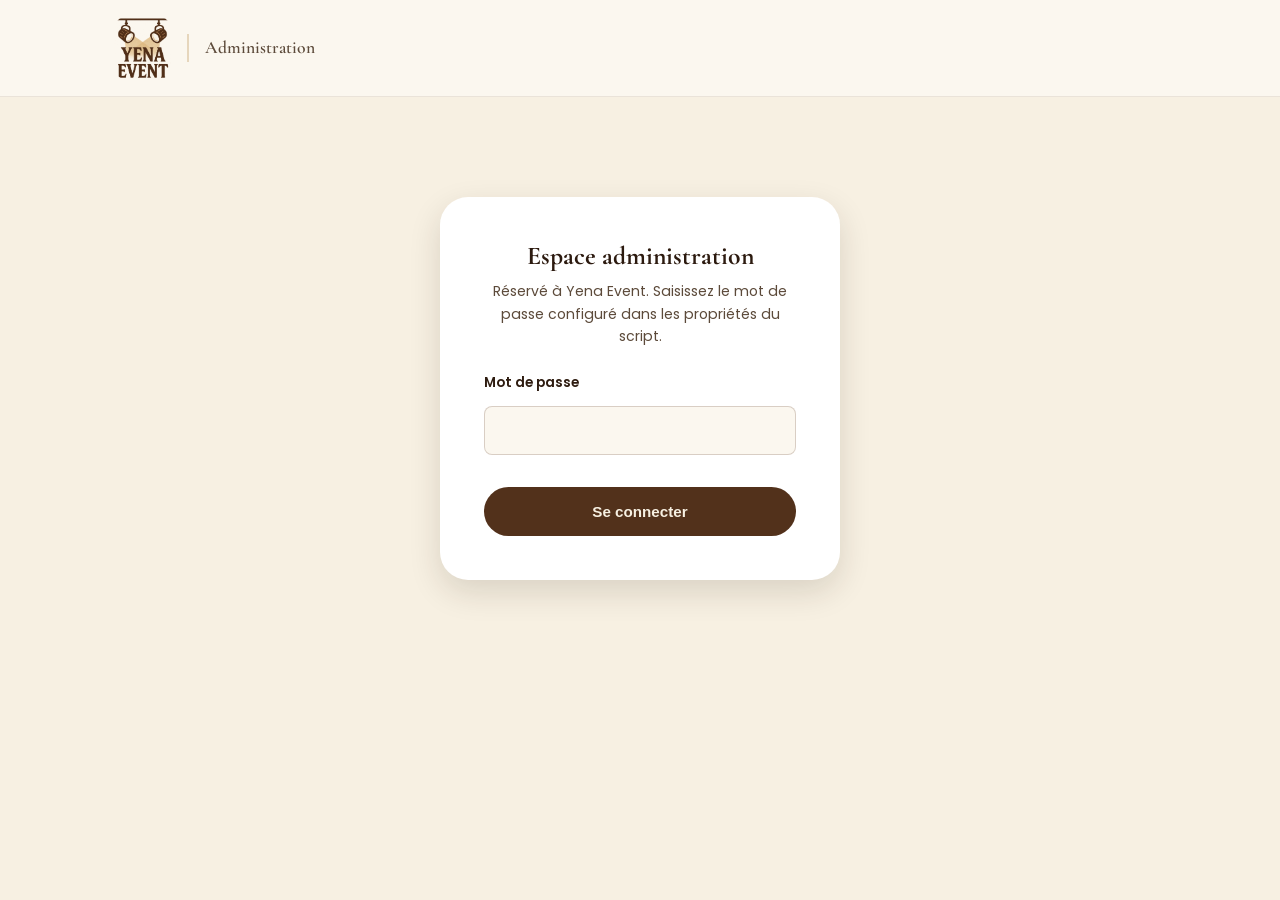
==== admin.html @ 5dafb5f0 "Ajoute suivi client, calendrier, enquête satisfaction, parrainage, fidélité et stats admin - Onglet " ====
<!DOCTYPE html>
<html lang="fr">
<head>
<meta charset="UTF-8">
<meta name="viewport" content="width=device-width, initial-scale=1.0">
<meta name="robots" content="noindex, nofollow">
<title>Administration — Yena Event</title>
<link href="https://fonts.googleapis.com/css2?family=Cormorant+Garamond:wght@500;600;700&family=Poppins:wght@300;400;500;600;700&display=swap" rel="stylesheet">
<link rel="stylesheet" href="css/style.css">
<link rel="stylesheet" href="css/admin.css">
<link rel="icon" type="image/png" href="assets/favicon.png">
</head>
<body class="admin-body">

<div id="toast" class="toast" role="status" aria-live="polite"></div>

<header class="admin-header">
  <div class="admin-header-inner">
    <a href="index.html" class="logo">
      <img src="assets/logo-block.png" alt="Yena Event" class="logo-block-img" width="357" height="400">
    </a>
    <span class="admin-title">Administration</span>
    <button type="button" class="btn btn-outline btn-sm" id="logoutBtn" hidden>Se déconnecter</button>
  </div>
</header>

<main class="admin-main">

  <!-- LOGIN -->
  <section id="loginView" class="admin-login">
    <form id="loginForm" class="admin-login-card">
      <h1>Espace administration</h1>
      <p class="admin-login-sub">Réservé à Yena Event. Saisissez le mot de passe configuré dans les propriétés du script.</p>
      <div class="field">
        <label for="adminKeyInput">Mot de passe</label>
        <input type="password" id="adminKeyInput" autocomplete="current-password" required>
      </div>
      <p class="field-error" id="loginError"></p>
      <button type="submit" class="btn btn-primary" id="loginBtn">Se connecter</button>
    </form>
  </section>

  <!-- DASHBOARD -->
  <section id="dashboardView" class="admin-dashboard" hidden>

    <div class="admin-stats">
      <div class="admin-stat-card">
        <span class="admin-stat-num" id="statBookings">0</span>
        <span class="admin-stat-label">réservations</span>
      </div>
      <div class="admin-stat-card">
        <span class="admin-stat-num" id="statPending">0</span>
        <span class="admin-stat-label">photos en attente</span>
      </div>
      <div class="admin-stat-card">
        <span class="admin-stat-num" id="statSubscribers">0</span>
        <span class="admin-stat-label">abonnés newsletter</span>
      </div>
      <div class="admin-stat-card">
        <span class="admin-stat-num" id="statThisMonth">0</span>
        <span class="admin-stat-label">demandes ce mois-ci</span>
      </div>
      <div class="admin-stat-card">
        <span class="admin-stat-num" id="statUpcoming">0</span>
        <span class="admin-stat-label">évènements confirmés à venir</span>
      </div>
      <div class="admin-stat-card">
        <span class="admin-stat-num" id="statDepositsCollected">0 €</span>
        <span class="admin-stat-label">acomptes encaissés</span>
      </div>
      <div class="admin-stat-card">
        <span class="admin-stat-num" id="statConversionRate">0%</span>
        <span class="admin-stat-label">conversion devis → payé</span>
      </div>
    </div>

    <nav class="admin-tab-bar" role="tablist" id="adminTabBar">
      <button type="button" class="admin-tab-btn active" data-admin-tab="reservations" role="tab" aria-selected="true">Réservations</button>
      <button type="button" class="admin-tab-btn" data-admin-tab="newsletter" role="tab" aria-selected="false">Newsletter</button>
      <button type="button" class="admin-tab-btn" data-admin-tab="galerie" role="tab" aria-selected="false">Galerie</button>
    </nav>

    <div class="admin-panel" id="adminPanel-reservations">
      <div class="admin-panel-head">
        <h2>Réservations</h2>
        <div class="admin-panel-actions">
          <button type="button" class="btn btn-outline btn-sm" id="exportCsvBtn">⬇️ Exporter CSV</button>
          <button type="button" class="btn btn-outline btn-sm" id="refreshBtn">↻ Actualiser</button>
        </div>
      </div>
      <div class="admin-table-wrap">
        <table class="admin-table" id="bookingsTable">
          <thead>
            <tr>
              <th>Référence</th>
              <th>Client</th>
              <th>Prestation</th>
              <th>Date</th>
              <th>Contact</th>
              <th>Suivi</th>
              <th>Statut photos</th>
              <th>Action</th>
              <th>Devis &amp; acompte</th>
            </tr>
          </thead>
          <tbody id="bookingsBody">
            <tr><td colspan="9" class="admin-empty">Chargement…</td></tr>
          </tbody>
        </table>
      </div>
    </div>

    <div class="admin-panel" id="adminPanel-newsletter" hidden>
      <div class="admin-panel-head">
        <h2>Newsletter</h2>
      </div>
      <form id="newsletterAdminForm" class="admin-newsletter-form">
        <div class="field">
          <label for="nlSujet">Sujet</label>
          <input type="text" id="nlSujet" placeholder="Ex : Nos disponibilités pour les fêtes de fin d'année" required>
        </div>
        <div class="field">
          <label for="nlContenu">Contenu</label>
          <textarea id="nlContenu" rows="8" placeholder="Écrivez votre newsletter ici (texte simple)…" required></textarea>
        </div>
        <div class="admin-newsletter-actions">
          <p class="admin-newsletter-hint">Sera envoyée immédiatement à <strong id="nlRecipientCount">0</strong> abonné(e)s.</p>
          <button type="submit" class="btn btn-primary" id="nlSendBtn">Envoyer maintenant</button>
        </div>
      </form>
    </div>

    <div class="admin-panel" id="adminPanel-galerie" hidden>
      <div class="admin-panel-head">
        <h2>Galerie du site</h2>
      </div>
      <p class="admin-newsletter-hint" style="margin-bottom:16px;">
        Ajoutez ici des photos dont vous avez les droits de diffusion publique
        (à distinguer des dossiers photos privés de vos clients). Dans Drive,
        partagez l'image avec l'option « Tous les utilisateurs disposant du
        lien peuvent consulter », puis collez ce lien ici.
      </p>
      <form id="galleryAddForm" class="admin-newsletter-form">
        <div class="field">
          <label for="galTitre">Titre / légende</label>
          <input type="text" id="galTitre" placeholder="Ex : Mariage au domaine des Roses" required>
        </div>
        <div class="field">
          <label for="galLien">Lien de partage Drive de l'image</label>
          <input type="text" id="galLien" placeholder="https://drive.google.com/file/d/.../view" required>
        </div>
        <div class="admin-newsletter-actions">
          <span></span>
          <button type="submit" class="btn btn-primary" id="galAddBtn">Ajouter à la galerie</button>
        </div>
      </form>
      <div class="admin-gallery-grid" id="galleryGridAdmin"></div>
    </div>

  </section>

</main>

<script src="js/config.js"></script>
<script src="js/admin.js"></script>
</body>
</html>
---- css/style.css ----
/* ====== Design tokens ====== */
:root{
  --brown-950:#2c1a0f;
  --brown-900:#3a2213;
  --brown:#52311b;
  --brown-light:#7a4d2c;
  --gold:#b9884f;
  --beige:#e6d6bc;
  --beige-light:#f7f0e2;
  --cream:#fbf7ef;
  --white:#ffffff;
  --text:#2e1c10;
  --text-soft:#5c4a3a;
  --success:#3f7a4f;
  --error:#b03a2e;

  --font-display:"Cormorant Garamond", serif;
  --font-body:"Poppins", sans-serif;

  --radius-sm:8px;
  --radius-md:16px;
  --radius-lg:28px;
  --shadow-sm:0 4px 16px rgba(44,26,15,.08);
  --shadow-md:0 12px 32px rgba(44,26,15,.14);
  --shadow-lg:0 24px 60px rgba(44,26,15,.22);
  --container:1180px;
  --header-h:76px;
  --tabbar-h:58px;
}

*,*::before,*::after{box-sizing:border-box;}
[hidden]{display:none !important;}
html{scroll-behavior:smooth; scroll-padding-top: calc(var(--header-h) + var(--tabbar-h) + 12px);}
body{
  margin:0;
  font-family:var(--font-body);
  color:var(--text);
  background:var(--cream);
  line-height:1.6;
  -webkit-font-smoothing:antialiased;
}
img{max-width:100%; display:block;}
a{color:inherit; text-decoration:none;}
ul{list-style:none; margin:0; padding:0;}
h1,h2,h3,h4{font-family:var(--font-display); color:var(--brown-950); line-height:1.15; margin:0 0 .5em;}
h1{font-size:clamp(2.4rem,5vw,4rem); font-weight:700;}
h2{font-size:clamp(1.9rem,3.4vw,2.7rem); font-weight:700;}
h3{font-size:1.3rem; font-weight:600;}
p{margin:0 0 1em;}
em{font-style:italic; color:var(--gold);}
.container{max-width:var(--container); margin:0 auto; padding:0 24px;}

/* ====== Buttons ====== */
.btn{
  display:inline-flex; align-items:center; justify-content:center; gap:8px;
  padding:14px 28px; border-radius:100px; font-weight:600; font-size:.95rem;
  border:2px solid transparent; cursor:pointer; transition:.25s ease; white-space:nowrap;
}
.btn-primary{background:var(--brown); color:var(--beige-light);}
.btn-primary:hover{background:var(--brown-900); transform:translateY(-2px); box-shadow:var(--shadow-md);}
.btn-outline{background:transparent; border-color:var(--brown); color:var(--brown);}
.btn-outline:hover{background:var(--brown); color:var(--beige-light);}
.btn-ghost{background:rgba(251,247,239,.15); color:var(--cream); border-color:rgba(251,247,239,.5); backdrop-filter:blur(4px);}
.btn-ghost:hover{background:rgba(251,247,239,.95); color:var(--brown);}
.btn-lg{padding:16px 34px; font-size:1rem;}
.btn:disabled{opacity:.4; cursor:not-allowed; transform:none !important;}

/* ====== Header ====== */
.site-header{
  position:fixed; top:0; left:0; right:0; z-index:1000;
  height:var(--header-h);
  display:flex; align-items:center;
  background:rgba(251,247,239,.72);
  backdrop-filter:blur(10px);
  border-bottom:1px solid rgba(82,49,27,.08);
  transition:.3s ease;
}
.site-header.scrolled{box-shadow:var(--shadow-sm); background:rgba(251,247,239,.94);}
.header-inner{display:flex; align-items:center; justify-content:space-between; gap:24px;}
.logo{display:flex; align-items:center; flex-shrink:0;}
.logo-block-img{
  height:64px; width:auto; display:block; border-radius:14px; flex-shrink:0;
}
.header-actions{display:flex; align-items:center; gap:16px;}
.header-phone{display:none; font-size:.85rem; font-weight:500; color:var(--text-soft);}
.header-actions .btn{padding:10px 20px; font-size:.85rem;}

@media(min-width:961px){
  .header-phone{display:inline-block;}
}
@media(max-width:640px){
  .header-actions .btn-primary{padding:9px 16px; font-size:.78rem;}
}

/* ====== Barre d'onglets (navigation entre sections) ====== */
.tab-bar{
  position:sticky; top:var(--header-h); z-index:900;
  margin-top:var(--header-h);
  display:flex; gap:6px; overflow-x:auto; -webkit-overflow-scrolling:touch; scrollbar-width:none;
  background:var(--cream); border-bottom:1px solid rgba(82,49,27,.1);
  padding:10px 16px; box-shadow:var(--shadow-sm);
}
.tab-bar::-webkit-scrollbar{display:none;}
.tab-btn{
  flex:0 0 auto; white-space:nowrap; padding:10px 18px; border-radius:100px;
  font-family:var(--font-body); font-size:.85rem; font-weight:600; color:var(--text-soft);
  background:transparent; border:none; cursor:pointer; transition:.2s;
}
.tab-btn:hover{background:var(--beige-light); color:var(--brown);}
.tab-btn.active{background:var(--brown); color:var(--beige-light);}

/* ====== Hero ====== */
.hero{
  position:relative; min-height:calc(100vh - var(--header-h) - var(--tabbar-h)); display:flex; align-items:center;
  overflow:hidden;
  background:radial-gradient(circle at 15% 20%, var(--brown-light) 0%, transparent 45%),
             radial-gradient(circle at 85% 80%, var(--gold) 0%, transparent 40%),
             linear-gradient(160deg, var(--brown-950), var(--brown) 55%, var(--brown-light));
}
.hero-bg{
  position:absolute; inset:0; opacity:.15;
  background-image:
    repeating-linear-gradient(45deg, rgba(251,247,239,.4) 0 2px, transparent 2px 40px),
    repeating-linear-gradient(-45deg, rgba(251,247,239,.25) 0 2px, transparent 2px 40px);
}
.hero-inner{position:relative; z-index:1; color:var(--cream); max-width:760px; padding-block:80px;}
.hero .eyebrow{color:var(--beige); letter-spacing:2px; text-transform:uppercase; font-size:.8rem; font-weight:600; margin-bottom:18px;}
.hero h1{color:var(--cream); margin-bottom:22px;}
.hero-sub{color:rgba(251,247,239,.85); font-size:1.08rem; max-width:600px; margin-bottom:34px;}
.hero-cta{display:flex; gap:16px; flex-wrap:wrap; margin-bottom:56px;}
.hero-stats{display:grid; grid-template-columns:repeat(4,1fr); gap:20px; max-width:640px;}
.stat{display:flex; flex-direction:column;}
.stat-num{font-family:var(--font-display); font-size:2rem; font-weight:700; color:var(--gold);}
.stat-label{font-size:.78rem; color:rgba(251,247,239,.75);}
.scroll-cue{
  position:absolute; bottom:28px; left:50%; transform:translateX(-50%);
  color:var(--cream); font-size:1.4rem; opacity:.7; animation:bounce 2s infinite;
}
@keyframes bounce{0%,100%{transform:translate(-50%,0);}50%{transform:translate(-50%,8px);}}
@media(max-width:640px){.hero-stats{grid-template-columns:repeat(2,1fr);}}

/* ====== Sections ====== */
.section{padding:96px 0;}
.section-alt{background:var(--beige-light);}
.section-dark{background:linear-gradient(160deg, var(--brown-950), var(--brown)); color:var(--cream);}
.section-dark h2, .section-dark .eyebrow{color:var(--cream);}
.section-dark .section-sub{color:rgba(251,247,239,.75);}
.section-dark .btn-outline{border-color:rgba(251,247,239,.6); color:var(--cream);}
.section-dark .btn-outline:hover{background:var(--cream); color:var(--brown-950); border-color:var(--cream);}
.section-head{max-width:640px; margin:0 auto 56px; text-align:center;}
.section-head.light h2{color:var(--cream);}
.eyebrow{color:var(--gold); text-transform:uppercase; letter-spacing:2px; font-size:.78rem; font-weight:700; margin-bottom:10px;}
.section-sub{color:var(--text-soft); font-size:1.02rem;}

/* Reveal animation */
.reveal{opacity:0; transform:translateY(28px); transition:opacity .7s ease, transform .7s ease;}
.reveal.in-view{opacity:1; transform:translateY(0);}

/* ====== About ====== */
.about-grid{display:grid; grid-template-columns:.85fr 1.15fr; gap:64px; align-items:center;}
.about-frame{position:relative;}
.about-swatch{
  height:420px; border-radius:var(--radius-lg);
  background:linear-gradient(135deg, var(--beige), var(--brown-light) 60%, var(--brown));
  box-shadow:var(--shadow-lg);
}
.about-badge{
  position:absolute; bottom:-24px; left:-24px; background:var(--cream); padding:18px 24px;
  border-radius:var(--radius-md); box-shadow:var(--shadow-md); text-align:center;
}
.about-badge strong{display:block; font-family:var(--font-display); font-size:1.6rem; color:var(--brown);}
.about-badge span{font-size:.78rem; color:var(--text-soft);}
.check-list{margin:20px 0 28px; display:flex; flex-direction:column; gap:10px;}
.check-list li{padding-left:28px; position:relative; color:var(--text-soft);}
.check-list li::before{content:"✓"; position:absolute; left:0; top:0; color:var(--gold); font-weight:700;}
@media(max-width:860px){.about-grid{grid-template-columns:1fr; gap:56px;} .about-swatch{height:300px;} .about-badge{left:0;}}

/* ====== Services ====== */
.services-grid{display:grid; grid-template-columns:repeat(3,1fr); gap:28px;}
.service-card{
  background:var(--white); border-radius:var(--radius-md); padding:32px 26px;
  box-shadow:var(--shadow-sm); transition:.3s ease; border:1px solid rgba(82,49,27,.06);
  display:flex; flex-direction:column;
}
.service-card:hover{transform:translateY(-6px); box-shadow:var(--shadow-md); border-color:var(--gold);}
.service-icon{
  width:56px; height:56px; border-radius:50%; background:var(--beige-light);
  display:flex; align-items:center; justify-content:center; font-size:1.6rem; margin-bottom:18px;
}
.service-card h3{margin-bottom:8px;}
.service-card p{color:var(--text-soft); font-size:.92rem; flex:1;}
.service-pick{
  margin-top:16px; align-self:flex-start; background:none; border:none; color:var(--brown);
  font-weight:600; font-size:.88rem; cursor:pointer; display:flex; align-items:center; gap:6px;
}
.service-pick:hover{color:var(--gold);}
@media(max-width:960px){.services-grid{grid-template-columns:repeat(2,1fr);}}
@media(max-width:640px){.services-grid{grid-template-columns:1fr;}}

/* ====== Process ====== */
.process-grid{display:grid; grid-template-columns:repeat(4,1fr); gap:28px;}
.process-step{
  padding:28px 22px; border-radius:var(--radius-md); background:var(--white);
  border:1px solid rgba(82,49,27,.08); position:relative;
}
.process-num{font-family:var(--font-display); font-size:2.4rem; font-weight:700; color:var(--beige);}
@media(max-width:860px){.process-grid{grid-template-columns:repeat(2,1fr);}}
@media(max-width:520px){.process-grid{grid-template-columns:1fr;}}

/* ====== Pricing ====== */
.pricing-grid{display:grid; grid-template-columns:repeat(3,1fr); gap:28px; align-items:stretch;}
.pricing-card{
  background:var(--white); border-radius:var(--radius-md); padding:36px 28px;
  box-shadow:var(--shadow-sm); border:1px solid rgba(82,49,27,.08);
  display:flex; flex-direction:column; text-align:center; position:relative;
}
.pricing-card h3{margin-bottom:10px;}
.pricing-range{font-family:var(--font-display); font-size:1.6rem; font-weight:700; color:var(--brown); margin-bottom:20px;}
.pricing-features{list-style:none; margin:0 0 28px; padding:0; text-align:left; display:flex; flex-direction:column; gap:10px; flex:1;}
.pricing-features li{padding-left:26px; position:relative; color:var(--text-soft); font-size:.92rem;}
.pricing-features li::before{content:"✓"; position:absolute; left:0; color:var(--gold); font-weight:700;}
.pricing-card .btn{align-self:center;}
.pricing-featured{border-color:var(--gold); box-shadow:var(--shadow-md); transform:translateY(-8px);}
.pricing-badge{
  position:absolute; top:-14px; left:50%; transform:translateX(-50%);
  background:var(--gold); color:var(--brown-950); font-size:.72rem; font-weight:700;
  padding:6px 16px; border-radius:100px; white-space:nowrap;
}
@media(max-width:860px){.pricing-grid{grid-template-columns:1fr; max-width:420px; margin:0 auto;} .pricing-featured{transform:none;}}

/* ====== Gallery ====== */
.gallery-grid{display:grid; grid-template-columns:repeat(4,1fr); grid-auto-rows:150px; gap:16px;}
.gallery-item{
  border-radius:var(--radius-sm); position:relative; overflow:hidden; cursor:pointer;
  display:flex; align-items:flex-end; padding:14px; color:var(--cream); font-size:.85rem; font-weight:600;
  transition:.3s;
}
.gallery-item::after{content:""; position:absolute; inset:0; background:linear-gradient(to top, rgba(44,26,15,.65), transparent 60%);}
.gallery-item span{position:relative; z-index:1;}
.gallery-item img{position:absolute; inset:0; width:100%; height:100%; object-fit:cover; z-index:0;}
.gallery-item:hover{transform:scale(1.02); box-shadow:var(--shadow-md);}
.gallery-item.tall{grid-row:span 2;}
@media(max-width:860px){.gallery-grid{grid-template-columns:repeat(2,1fr);}}
@media(max-width:520px){.gallery-grid{grid-template-columns:1fr; grid-auto-rows:180px;} .gallery-item.tall{grid-row:span 1;}}

/* ====== Testimonials ====== */
.testimonial-summary{text-align:center; margin:-12px auto 28px; max-width:760px; color:var(--text-soft); font-size:.95rem;}
.testimonial-summary strong{color:var(--brown); font-size:1.15rem; font-family:var(--font-display);}
.testimonial-summary a{color:var(--brown); font-weight:600; text-decoration:underline;}
.testimonial-slider{max-width:760px; margin:0 auto; overflow:hidden;}
.testimonial-track{display:flex; transition:transform .5s ease;}
.testimonial-card{
  flex:0 0 100%; background:var(--white); border-radius:var(--radius-lg); padding:44px;
  text-align:center; box-shadow:var(--shadow-sm);
}
.testimonial-card .stars{color:var(--gold); font-size:1.1rem; margin-bottom:16px;}
.testimonial-card p{font-family:var(--font-display); font-size:1.35rem; color:var(--brown-950); font-style:italic; margin-bottom:20px;}
.testimonial-card strong{display:block;}
.testimonial-card span{font-size:.82rem; color:var(--text-soft);}
.testimonial-dots{display:flex; justify-content:center; gap:10px; margin-top:24px;}
.testimonial-dots button{width:10px; height:10px; border-radius:50%; border:none; background:var(--beige); cursor:pointer; padding:0;}
.testimonial-dots button.active{background:var(--brown);}

/* ====== Booking ====== */
.booking-card{
  max-width:820px; margin:0 auto; background:rgba(251,247,239,.06); border:1px solid rgba(251,247,239,.16);
  border-radius:var(--radius-lg); padding:44px; backdrop-filter:blur(6px);
}
.booking-progress{margin-bottom:36px;}
.progress-bar{height:4px; background:rgba(251,247,239,.2); border-radius:4px; margin-bottom:18px;}
.progress-fill{height:100%; width:25%; background:var(--gold); border-radius:4px; transition:width .35s ease;}
.progress-steps{display:flex; justify-content:space-between; font-size:.78rem; color:rgba(251,247,239,.55); font-weight:600;}
.progress-steps li{position:relative;}
.progress-steps li.active{color:var(--gold);}
.progress-steps li.done{color:var(--cream);}

.form-step{display:none; border:none; padding:0; margin:0; animation:fadeIn .4s ease;}
.form-step.active{display:block;}
@keyframes fadeIn{from{opacity:0; transform:translateY(8px);} to{opacity:1; transform:translateY(0);}}
.form-step legend{font-family:var(--font-display); font-size:1.5rem; font-weight:700; color:var(--cream); margin-bottom:24px; padding:0;}

.option-grid{display:grid; grid-template-columns:repeat(2,1fr); gap:14px;}
.option-card{
  border:2px solid rgba(251,247,239,.2); border-radius:var(--radius-sm); padding:16px 18px;
  cursor:pointer; display:flex; align-items:center; gap:12px; transition:.2s; color:var(--cream);
}
.option-card:hover{border-color:var(--gold);}
.option-card.selected{border-color:var(--gold); background:rgba(185,136,79,.18);}
.option-card .oi{font-size:1.3rem;}
.option-card .ot{font-weight:600; font-size:.92rem;}

.form-grid{display:grid; grid-template-columns:1fr 1fr; gap:20px;}
.field{display:flex; flex-direction:column; gap:6px;}
/* Champ piège anti-bot : invisible et hors navigation clavier pour un humain,
   mais présent dans le HTML pour attraper les scripts qui remplissent tout. */
.hp-field{position:absolute; left:-9999px; top:-9999px; width:1px; height:1px; overflow:hidden;}
.field-full{grid-column:1/-1;}
.field label{font-size:.85rem; font-weight:600; color:var(--cream);}
.field input, .field select, .field textarea{
  padding:12px 14px; border-radius:var(--radius-sm); border:1px solid rgba(251,247,239,.25);
  background:rgba(251,247,239,.95); color:var(--text); font-family:var(--font-body); font-size:.92rem;
}
.field input:focus, .field select:focus, .field textarea:focus{outline:2px solid var(--gold);}
.field-error{color:#ffb4a3; font-size:.78rem; min-height:1em; margin:2px 0 0;}
.field-hint{font-size:.78rem; margin:2px 0 0; font-weight:600;}
.field-hint.taken{color:#ffb4a3;}
.field-hint.free{color:#8fd6a3;}
.field-hint-neutral{font-weight:400; opacity:.75;}
@media(max-width:640px){.form-grid,.option-grid{grid-template-columns:1fr;}}

.summary-box{background:rgba(251,247,239,.08); border-radius:var(--radius-sm); padding:20px 22px; margin-bottom:20px; font-size:.92rem;}
.summary-box dl{display:grid; grid-template-columns:auto 1fr; gap:8px 16px; margin:0;}
.summary-box dt{color:rgba(251,247,239,.6);}
.summary-box dd{margin:0; color:var(--cream); font-weight:500;}
.consent{display:flex; align-items:flex-start; gap:10px; font-size:.85rem; color:rgba(251,247,239,.85); cursor:pointer;}
.consent input{margin-top:3px;}

.form-nav{display:flex; justify-content:space-between; align-items:center; margin-top:32px; gap:12px;}
.btn-confirm{margin-left:auto;}

.booking-success{text-align:center; padding:20px 0;}
.success-icon{
  width:64px; height:64px; border-radius:50%; background:var(--gold); color:var(--brown-950);
  font-size:1.6rem; font-weight:700; display:flex; align-items:center; justify-content:center; margin:0 auto 20px;
}
.email-note{color:var(--gold); font-size:.88rem; font-weight:600; margin-bottom:8px;}
.referral-note{font-size:.85rem; opacity:.85; margin:10px 0;}
.booking-success h3{color:var(--cream);}
.booking-success p{color:rgba(251,247,239,.8);}
.booking-success strong{color:var(--gold);}
.success-actions{display:flex; gap:14px; justify-content:center; flex-wrap:wrap; margin-top:20px;}

/* ====== FAQ ====== */
.faq-wrap{max-width:820px;}
.accordion-item{border-bottom:1px solid rgba(82,49,27,.12);}
.accordion-btn{
  width:100%; text-align:left; background:none; border:none; padding:20px 4px; cursor:pointer;
  display:flex; justify-content:space-between; align-items:center; gap:16px;
  font-family:var(--font-display); font-size:1.15rem; font-weight:600; color:var(--brown-950);
}
.accordion-btn .plus{font-size:1.3rem; color:var(--gold); transition:.25s;}
.accordion-item.open .plus{transform:rotate(45deg);}
.accordion-panel{max-height:0; overflow:hidden; transition:max-height .3s ease;}
.accordion-panel p{color:var(--text-soft); padding:0 4px 20px;}

/* ====== Contact ====== */
.contact-grid{display:grid; grid-template-columns:1fr 1fr; gap:64px; align-items:start;}
.contact-list{display:flex; flex-direction:column; gap:14px; margin:24px 0; font-size:.95rem;}
.contact-list a:hover{color:var(--brown);}
.social-row{display:flex; gap:16px;}
.social-row a{font-size:.85rem; font-weight:600; color:var(--brown); border-bottom:1px solid var(--gold); padding-bottom:2px;}
.contact-form{background:var(--white); padding:36px; border-radius:var(--radius-md); box-shadow:var(--shadow-sm); display:flex; flex-direction:column; gap:18px;}
.contact-form .field label{color:var(--text);}
.contact-form input, .contact-form textarea{
  padding:12px 14px; border-radius:var(--radius-sm); border:1px solid rgba(82,49,27,.18); font-family:var(--font-body);
}
.contact-form input:focus, .contact-form textarea:focus{outline:2px solid var(--gold);}
@media(max-width:860px){.contact-grid{grid-template-columns:1fr;}}

/* ====== Footer ====== */
.site-footer{background:var(--brown-950); color:rgba(251,247,239,.75); padding:72px 0 0;}
.footer-grid{display:grid; grid-template-columns:1.4fr 1fr 1fr 1.2fr; gap:40px; padding-bottom:48px; border-bottom:1px solid rgba(251,247,239,.1);}
.footer-logo{margin-bottom:14px;}
.footer-logo .logo-block-img{
  background:var(--beige); padding:10px 14px; border-radius:14px;
}
.site-footer h4{color:var(--cream); font-family:var(--font-body); font-size:.9rem; text-transform:uppercase; letter-spacing:1px; margin-bottom:16px;}
.site-footer a{display:block; padding:5px 0; font-size:.9rem;}
.site-footer a:hover{color:var(--gold);}
.newsletter-form{display:flex; gap:8px; margin-top:8px;}
.newsletter-form input{flex:1; padding:10px 12px; border-radius:8px; border:1px solid rgba(251,247,239,.2); background:rgba(251,247,239,.08); color:var(--cream);}
.newsletter-form button{padding:10px 16px; border-radius:8px; background:var(--gold); color:var(--brown-950); border:none; font-weight:700; cursor:pointer;}
.footer-bottom{padding:24px; text-align:center; font-size:.8rem;}
@media(max-width:860px){.footer-grid{grid-template-columns:1fr 1fr; row-gap:32px;}}
@media(max-width:520px){.footer-grid{grid-template-columns:1fr;}}

/* ====== Scroll progress ====== */
.scroll-progress{
  position:fixed; top:0; left:0; height:3px; width:0%; z-index:1100;
  background:linear-gradient(90deg, var(--gold), var(--brown-light)); transition:width .1s linear;
}

/* ====== Focus visibility ====== */
a:focus-visible, button:focus-visible, input:focus-visible, select:focus-visible, textarea:focus-visible{
  outline:2px solid var(--gold); outline-offset:2px; border-radius:4px;
}

/* ====== Copy button ====== */
.copy-btn{
  background:none; border:1px solid rgba(251,247,239,.3); border-radius:6px; cursor:pointer;
  font-size:.85rem; padding:2px 8px; margin-left:6px; vertical-align:middle; transition:.2s;
}
.copy-btn:hover{border-color:var(--gold); background:rgba(185,136,79,.15);}
.copy-btn.copied{background:var(--gold); border-color:var(--gold);}

/* ====== Mes Photos ====== */
.photos-card{max-width:640px; margin:0 auto; background:var(--white); border-radius:var(--radius-lg); padding:40px; box-shadow:var(--shadow-sm);}
.photos-form{display:flex; flex-direction:column; gap:18px;}
.photos-form .field label{color:var(--text);}
.photos-form input{padding:12px 14px; border-radius:var(--radius-sm); border:1px solid rgba(82,49,27,.18); font-family:var(--font-body);}
.photos-form input:focus{outline:2px solid var(--gold);}
.photos-result{margin-top:24px; padding:22px; border-radius:var(--radius-sm); font-size:.92rem; line-height:1.5;}
.photos-result.state-ready{background:rgba(63,122,79,.1); border:1px solid rgba(63,122,79,.3); color:var(--success);}
.photos-result.state-pending{background:var(--beige-light); border:1px solid rgba(82,49,27,.15); color:var(--text-soft);}
.photos-result.state-error{background:rgba(176,58,46,.08); border:1px solid rgba(176,58,46,.3); color:var(--error);}
.photos-result h4{margin:0 0 8px; font-family:var(--font-body); font-weight:600; color:inherit;}
.booking-status-badge{font-size:.82rem; color:var(--text-soft); margin:0 0 14px; padding-bottom:14px; border-bottom:1px solid rgba(82,49,27,.12);}
.booking-status-badge strong{color:var(--brown);}
.photos-result .btn{margin-top:12px; margin-right:10px;}
.suivi-history-title{margin:18px 0 6px; font-weight:600; color:var(--brown); font-size:.85rem;}
.suivi-history-list{margin:0; padding-left:20px; font-size:.85rem; color:var(--text-soft);}
.suivi-history-list li{margin-bottom:4px;}
.spinner{
  display:inline-block; width:16px; height:16px; border:2px solid rgba(255,255,255,.4);
  border-top-color:#fff; border-radius:50%; animation:spin .7s linear infinite; margin-right:8px; vertical-align:-3px;
}
@keyframes spin{to{transform:rotate(360deg);}}

/* ====== Misc ====== */
.back-to-top{
  position:fixed; bottom:28px; right:28px; width:46px; height:46px; border-radius:50%;
  background:var(--brown); color:var(--cream); border:none; font-size:1.1rem; cursor:pointer;
  box-shadow:var(--shadow-md); opacity:0; pointer-events:none; transition:.3s;
}
.back-to-top.show{opacity:1; pointer-events:auto;}
.whatsapp-float{
  position:fixed; bottom:28px; left:28px; width:54px; height:54px; border-radius:50%;
  background:#25D366; color:#fff; display:flex; align-items:center; justify-content:center;
  box-shadow:var(--shadow-md); z-index:900; transition:.25s;
}
.whatsapp-float:hover{transform:scale(1.08); box-shadow:var(--shadow-lg);}
@media(max-width:640px){.whatsapp-float{width:48px; height:48px; bottom:20px; left:20px;}}
.toast{
  position:fixed; top:20px; left:50%; transform:translate(-50%,-150%); z-index:2000;
  background:var(--brown-950); color:var(--cream); padding:14px 24px; border-radius:100px;
  font-size:.9rem; box-shadow:var(--shadow-md); transition:.35s ease;
  opacity:0; visibility:hidden;
}
.toast.show{transform:translate(-50%,0); opacity:1; visibility:visible;}
---- css/admin.css ----
/* ====== Admin layout ====== */
.admin-body{background:var(--beige-light); min-height:100vh;}

.admin-header{
  background:var(--cream); border-bottom:1px solid rgba(82,49,27,.1);
  padding:16px 0; position:sticky; top:0; z-index:100;
}
.admin-header-inner{
  max-width:1100px; margin:0 auto; padding:0 24px;
  display:flex; align-items:center; gap:16px;
}
.admin-title{
  font-family:var(--font-display); font-size:1.1rem; font-weight:600;
  color:var(--text-soft); padding-left:16px; border-left:2px solid var(--beige);
}
.admin-header-inner .logout-spacer{flex:1;}
#logoutBtn{margin-left:auto;}
.btn-sm{padding:8px 16px; font-size:.8rem;}

.admin-main{max-width:1100px; margin:0 auto; padding:40px 24px 80px;}

/* ====== Login ====== */
.admin-login{display:flex; justify-content:center; padding-top:60px;}
.admin-login-card{
  background:var(--white); border-radius:var(--radius-lg); padding:44px;
  max-width:400px; width:100%; box-shadow:var(--shadow-md); text-align:center;
}
.admin-login-card h1{font-size:1.6rem; margin-bottom:10px;}
.admin-login-sub{color:var(--text-soft); font-size:.88rem; margin-bottom:24px;}
.admin-login-card .field{text-align:left; margin-bottom:8px;}
.admin-login-card label{font-size:.85rem; font-weight:600; color:var(--text); display:block; margin-bottom:6px;}
.admin-login-card input{
  width:100%; padding:12px 14px; border-radius:var(--radius-sm);
  border:1px solid rgba(82,49,27,.2); font-family:var(--font-body); font-size:.95rem;
}
.admin-login-card input:focus{outline:2px solid var(--gold);}
.admin-login-card .btn{width:100%; margin-top:12px;}

/* ====== Stats ====== */
.admin-stats{display:grid; grid-template-columns:repeat(auto-fit,minmax(150px,1fr)); gap:20px; margin-bottom:36px;}
.admin-stat-card{
  background:var(--white); border-radius:var(--radius-md); padding:24px;
  text-align:center; box-shadow:var(--shadow-sm);
}
.admin-stat-num{display:block; font-family:var(--font-display); font-size:2.2rem; font-weight:700; color:var(--brown);}
.admin-stat-label{font-size:.8rem; color:var(--text-soft);}
@media(max-width:640px){.admin-stats{grid-template-columns:1fr;}}

/* ====== Tab bar ====== */
.admin-tab-bar{
  display:flex; gap:6px; overflow-x:auto; -webkit-overflow-scrolling:touch; scrollbar-width:none;
  margin-bottom:24px; padding-bottom:4px;
}
.admin-tab-bar::-webkit-scrollbar{display:none;}
.admin-tab-btn{
  flex:0 0 auto; white-space:nowrap; padding:12px 22px; border-radius:100px;
  font-family:var(--font-body); font-size:.9rem; font-weight:600; color:var(--text-soft);
  background:var(--white); border:1px solid rgba(82,49,27,.15); cursor:pointer; transition:.2s;
}
.admin-tab-btn:hover{color:var(--brown); border-color:var(--brown);}
.admin-tab-btn.active{background:var(--brown); color:var(--beige-light); border-color:var(--brown);}

/* ====== Panels ====== */
.admin-panel{background:var(--white); border-radius:var(--radius-md); padding:32px; box-shadow:var(--shadow-sm); margin-bottom:28px;}
.admin-panel-head{display:flex; align-items:center; justify-content:space-between; margin-bottom:20px; gap:12px; flex-wrap:wrap;}
.admin-panel-head h2{margin:0; font-size:1.3rem;}
.admin-panel-actions{display:flex; gap:10px;}
.status-select{
  padding:6px 10px; border-radius:8px; border:1px solid rgba(82,49,27,.25);
  font-family:var(--font-body); font-size:.8rem; background:var(--white); color:var(--text); cursor:pointer;
}
.status-select:focus{outline:2px solid var(--gold);}
.quote-input{
  width:120px; padding:6px 10px; border-radius:8px; border:1px solid rgba(82,49,27,.25);
  font-family:var(--font-body); font-size:.8rem; background:var(--white); color:var(--text); margin-bottom:6px;
}
.quote-input:focus{outline:2px solid var(--gold);}

/* ====== Table ====== */
.admin-table-wrap{overflow-x:auto;}
.admin-table{width:100%; border-collapse:collapse; font-size:.86rem; min-width:760px;}
.admin-table th{
  text-align:left; padding:10px 12px; color:var(--text-soft); font-weight:600;
  border-bottom:2px solid var(--beige-light); white-space:nowrap;
}
.admin-table td{padding:12px; border-bottom:1px solid rgba(82,49,27,.08); vertical-align:top;}
.admin-table tr:hover td{background:var(--beige-light);}
.admin-empty{text-align:center; color:var(--text-soft); padding:32px !important;}
.status-pill{
  display:inline-block; padding:4px 12px; border-radius:100px; font-size:.75rem; font-weight:600;
}
.status-pill.ready{background:rgba(63,122,79,.12); color:var(--success);}
.status-pill.pending{background:var(--beige-light); color:var(--text-soft);}
.mini-link{font-size:.78rem; color:var(--brown); border-bottom:1px solid var(--gold); white-space:nowrap;}
.btn-tiny{
  padding:6px 12px; font-size:.76rem; border-radius:100px; border:1px solid var(--brown);
  background:none; color:var(--brown); cursor:pointer; white-space:nowrap; transition:.2s;
}
.btn-tiny:hover{background:var(--brown); color:var(--beige-light);}
.btn-tiny:disabled{opacity:.5; cursor:not-allowed;}

/* ====== Newsletter admin form ====== */
.admin-newsletter-form{display:flex; flex-direction:column; gap:18px;}
.admin-newsletter-form label{font-size:.85rem; font-weight:600; color:var(--text); display:block; margin-bottom:6px;}
.admin-newsletter-form input, .admin-newsletter-form textarea{
  width:100%; padding:12px 14px; border-radius:var(--radius-sm);
  border:1px solid rgba(82,49,27,.2); font-family:var(--font-body); font-size:.92rem; resize:vertical;
}
.admin-newsletter-form input:focus, .admin-newsletter-form textarea:focus{outline:2px solid var(--gold);}
.admin-newsletter-actions{display:flex; align-items:center; justify-content:space-between; gap:16px; flex-wrap:wrap;}
.admin-newsletter-hint{font-size:.85rem; color:var(--text-soft); margin:0;}

/* ====== Admin gallery ====== */
.admin-gallery-grid{display:grid; grid-template-columns:repeat(auto-fill,minmax(160px,1fr)); gap:14px; margin-top:24px;}
.admin-gallery-item{position:relative; border-radius:var(--radius-sm); overflow:hidden; aspect-ratio:1; background:var(--beige-light);}
.admin-gallery-item img{width:100%; height:100%; object-fit:cover; display:block;}
.admin-gallery-item .gal-caption{
  position:absolute; left:0; right:0; bottom:0; padding:8px; font-size:.72rem; color:#fff;
  background:linear-gradient(to top, rgba(0,0,0,.7), transparent);
}
.admin-gallery-item .gal-delete{
  position:absolute; top:6px; right:6px; width:24px; height:24px; border-radius:50%;
  background:rgba(0,0,0,.55); color:#fff; border:none; cursor:pointer; font-size:.8rem; line-height:1;
}
.admin-gallery-item .gal-delete:hover{background:var(--error);}
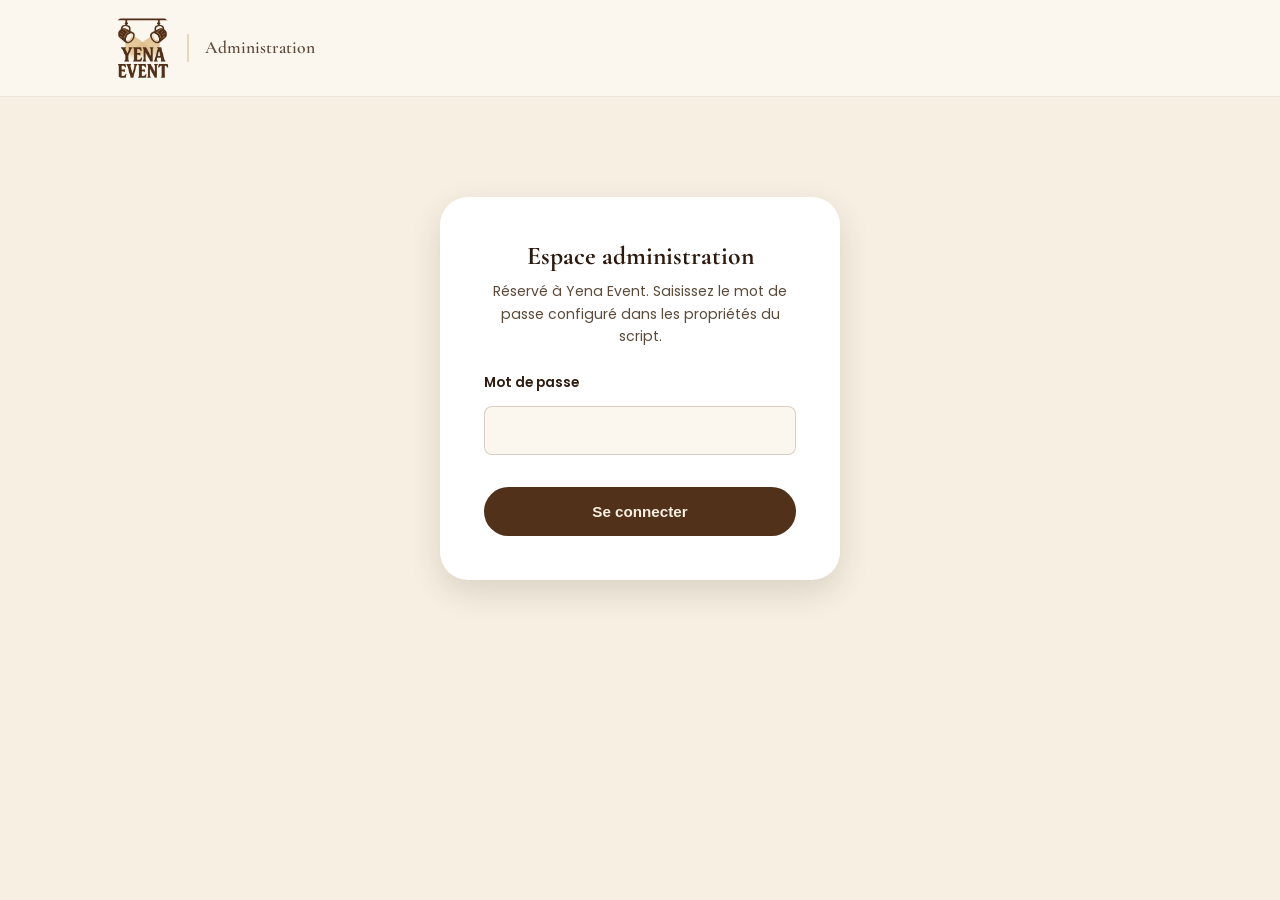
==== commit 715e7ca1: "Ajoute conformité RGPD/SEO: pages légales, cookies, 404, sitemap, OG - Pages CGU (cgu.html) et polit" ====
--- a/admin.html
+++ b/admin.html
@@ -8,6 +8,7 @@
 <link href="https://fonts.googleapis.com/css2?family=Cormorant+Garamond:wght@500;600;700&family=Poppins:wght@300;400;500;600;700&display=swap" rel="stylesheet">
 <link rel="stylesheet" href="css/style.css">
 <link rel="stylesheet" href="css/admin.css">
+<link rel="icon" type="image/png" sizes="32x32" href="assets/favicon-32.png">
 <link rel="icon" type="image/png" href="assets/favicon.png">
 </head>
 <body class="admin-body">
@@ -78,6 +79,9 @@
       <button type="button" class="admin-tab-btn active" data-admin-tab="reservations" role="tab" aria-selected="true">Réservations</button>
       <button type="button" class="admin-tab-btn" data-admin-tab="newsletter" role="tab" aria-selected="false">Newsletter</button>
       <button type="button" class="admin-tab-btn" data-admin-tab="galerie" role="tab" aria-selected="false">Galerie</button>
+      <button type="button" class="admin-tab-btn" data-admin-tab="catalogue" role="tab" aria-selected="false">Catalogue</button>
+      <button type="button" class="admin-tab-btn" data-admin-tab="carrousel" role="tab" aria-selected="false">Carrousel accueil</button>
+      <button type="button" class="admin-tab-btn" data-admin-tab="parametres" role="tab" aria-selected="false">Paramètres</button>
     </nav>
 
     <div class="admin-panel" id="adminPanel-reservations">
@@ -136,9 +140,10 @@
       </div>
       <p class="admin-newsletter-hint" style="margin-bottom:16px;">
         Ajoutez ici des photos dont vous avez les droits de diffusion publique
-        (à distinguer des dossiers photos privés de vos clients). Dans Drive,
-        partagez l'image avec l'option « Tous les utilisateurs disposant du
-        lien peuvent consulter », puis collez ce lien ici.
+        (à distinguer des dossiers photos privés de vos clients) : soit en
+        uploadant directement un fichier, soit en collant un lien Drive déjà
+        partagé (« Tous les utilisateurs disposant du lien peuvent
+        consulter »). Un seul des deux suffit.
       </p>
       <form id="galleryAddForm" class="admin-newsletter-form">
         <div class="field">
@@ -146,8 +151,12 @@
           <input type="text" id="galTitre" placeholder="Ex : Mariage au domaine des Roses" required>
         </div>
         <div class="field">
-          <label for="galLien">Lien de partage Drive de l'image</label>
-          <input type="text" id="galLien" placeholder="https://drive.google.com/file/d/.../view" required>
+          <label for="galFile">Uploader un fichier (5 Mo max)</label>
+          <input type="file" id="galFile" accept="image/*">
+        </div>
+        <div class="field">
+          <label for="galLien">Ou lien de partage Drive de l'image</label>
+          <input type="text" id="galLien" placeholder="https://drive.google.com/file/d/.../view">
         </div>
         <div class="admin-newsletter-actions">
           <span></span>
@@ -155,6 +164,180 @@
         </div>
       </form>
       <div class="admin-gallery-grid" id="galleryGridAdmin"></div>
+    </div>
+
+    <div class="admin-panel" id="adminPanel-catalogue" hidden>
+      <div class="admin-panel-head">
+        <h2>Catalogue (formules)</h2>
+      </div>
+      <p class="admin-newsletter-hint" style="margin-bottom:16px;">
+        Chaque formule ajoutée ici apparaît comme une carte dans l'onglet
+        « Catalogue » du site. Les options sont affichées quand le visiteur
+        clique sur la formule — une option par ligne. L'image est facultative :
+        uploadez un fichier ou collez un lien Drive déjà partagé.
+      </p>
+      <form id="catalogueAddForm" class="admin-newsletter-form">
+        <input type="hidden" id="catEditRowIndex" value="">
+        <div class="field">
+          <label for="catTitre">Titre de la formule</label>
+          <input type="text" id="catTitre" placeholder="Ex : Photobooth" required>
+        </div>
+        <div class="field">
+          <label for="catDescription">Description courte</label>
+          <textarea id="catDescription" rows="2" placeholder="Ex : Notre photobooth moderne et élégant, livré, installé et désinstallé pour vous."></textarea>
+        </div>
+        <div class="field">
+          <label for="catFile">Uploader un fichier (5 Mo max)</label>
+          <input type="file" id="catFile" accept="image/*">
+        </div>
+        <div class="field">
+          <label for="catLien">Ou lien de partage Drive de l'image</label>
+          <input type="text" id="catLien" placeholder="https://drive.google.com/file/d/.../view">
+        </div>
+        <div class="field">
+          <label for="catOptions">Options simples (une par ligne, sans flyer)</label>
+          <textarea id="catOptions" rows="4" placeholder="Formule 2h&#10;Formule 4h&#10;Formule journée complète"></textarea>
+          <p class="field-hint field-hint-neutral">Pour des options avec un flyer à ouvrir, utilisez plutôt la section « Options avec flyer » ci-dessous une fois la formule enregistrée — dans ce cas, laissez ce champ vide.</p>
+        </div>
+        <div class="admin-newsletter-actions">
+          <span id="catEditHint"></span>
+          <span>
+            <button type="button" class="btn btn-outline" id="catCancelEditBtn" hidden>Annuler</button>
+            <button type="submit" class="btn btn-primary" id="catAddBtn">Ajouter au catalogue</button>
+          </span>
+        </div>
+      </form>
+      <div class="admin-catalogue-list" id="catalogueListAdmin"></div>
+
+      <div class="admin-panel-head" style="margin-top:36px;">
+        <h3>Options avec flyer</h3>
+      </div>
+      <p class="admin-newsletter-hint" style="margin-bottom:16px;">
+        Chaque option peut avoir son propre flyer explicatif (PDF ou image).
+        Quand un visiteur choisit cette option précise sur le site, le flyer
+        s'ouvre dans un nouvel onglet.
+      </p>
+      <form id="catOptionAddForm" class="admin-newsletter-form">
+        <div class="field">
+          <label for="catOptFormule">Formule concernée</label>
+          <select id="catOptFormule"></select>
+        </div>
+        <div class="field">
+          <label for="catOptLabel">Texte de l'option</label>
+          <input type="text" id="catOptLabel" placeholder="Ex : Formule 4h avec accessoires" required>
+        </div>
+        <div class="field">
+          <label for="catOptFlyerFile">Uploader le flyer (PDF ou image, 5 Mo max)</label>
+          <input type="file" id="catOptFlyerFile" accept="application/pdf,image/*">
+        </div>
+        <div class="field">
+          <label for="catOptFlyerLien">Ou lien Drive du flyer</label>
+          <input type="text" id="catOptFlyerLien" placeholder="https://drive.google.com/file/d/.../view">
+        </div>
+        <div class="admin-newsletter-actions">
+          <span></span>
+          <button type="submit" class="btn btn-primary" id="catOptAddBtn">Ajouter l'option</button>
+        </div>
+      </form>
+      <div class="admin-catalogue-list" id="catalogueOptionsListAdmin"></div>
+    </div>
+
+    <div class="admin-panel" id="adminPanel-carrousel" hidden>
+      <div class="admin-panel-head">
+        <h2>Carrousel de l'accueil</h2>
+      </div>
+      <p class="admin-newsletter-hint" style="margin-bottom:16px;">
+        Photos et vidéos affichées en fond défilant tout en haut de la page
+        d'accueil. Pour une image : uploadez un fichier ou collez un lien
+        Drive. Pour une vidéo : collez un lien (partage Drive, YouTube, ou
+        URL d'un fichier vidéo hébergé ailleurs) — pas d'upload direct de
+        vidéo, trop volumineux.
+      </p>
+      <form id="heroAddForm" class="admin-newsletter-form">
+        <div class="field">
+          <label for="heroType">Type de média</label>
+          <select id="heroType">
+            <option value="Image">Image</option>
+            <option value="Vidéo">Vidéo</option>
+          </select>
+        </div>
+        <div class="field" id="heroFileField">
+          <label for="heroFile">Uploader une image (5 Mo max)</label>
+          <input type="file" id="heroFile" accept="image/*">
+        </div>
+        <div class="field">
+          <label for="heroLien" id="heroLienLabel">Ou lien de partage Drive de l'image</label>
+          <input type="text" id="heroLien" placeholder="https://drive.google.com/file/d/.../view">
+        </div>
+        <div class="field">
+          <label for="heroLegende">Légende (facultatif, non affichée publiquement)</label>
+          <input type="text" id="heroLegende" placeholder="Ex : Mariage au domaine des Roses">
+        </div>
+        <div class="admin-newsletter-actions">
+          <span></span>
+          <button type="submit" class="btn btn-primary" id="heroAddBtn">Ajouter au carrousel</button>
+        </div>
+      </form>
+      <div class="admin-catalogue-list" id="heroListAdmin"></div>
+    </div>
+
+    <div class="admin-panel" id="adminPanel-parametres" hidden>
+      <div class="admin-panel-head">
+        <h2>Coordonnées de contact du site</h2>
+      </div>
+      <p class="admin-newsletter-hint" style="margin-bottom:16px;">
+        Ces informations sont affichées sur le site public (en-tête, section
+        Contact, bouton WhatsApp). Laissez un champ vide pour revenir à sa
+        valeur par défaut.
+      </p>
+      <form id="settingsForm" class="admin-newsletter-form">
+        <div class="field">
+          <label for="setPhone">Téléphone (affiché, ex : +33 6 12 34 56 78)</label>
+          <input type="text" id="setPhone" placeholder="+33 6 12 34 56 78">
+        </div>
+        <div class="field">
+          <label for="setEmail">Email de contact affiché sur le site</label>
+          <input type="email" id="setEmail" placeholder="contact@yena-event.fr">
+        </div>
+        <div class="field">
+          <label for="setWhatsapp">Numéro WhatsApp (avec indicatif, sans le +, sans espaces — ex : 33612345678)</label>
+          <input type="text" id="setWhatsapp" placeholder="33612345678">
+        </div>
+        <div class="field">
+          <label for="setZone">Zone géographique</label>
+          <input type="text" id="setZone" placeholder="Île-de-France">
+        </div>
+        <div class="field">
+          <label for="setHoraires">Horaires</label>
+          <input type="text" id="setHoraires" placeholder="Lun–Sam, 9h–19h">
+        </div>
+        <div class="admin-newsletter-actions">
+          <span></span>
+          <button type="submit" class="btn btn-primary" id="settingsSaveBtn">Enregistrer</button>
+        </div>
+      </form>
+
+      <div class="admin-panel-head" style="margin-top:36px;">
+        <h2>Réseaux sociaux</h2>
+      </div>
+      <p class="admin-newsletter-hint" style="margin-bottom:16px;">
+        Ajoutez autant de réseaux que vous voulez (Instagram, TikTok, LinkedIn, site web…), affichés dans cet ordre sur le site.
+      </p>
+      <form id="socialAddForm" class="admin-newsletter-form">
+        <div class="field">
+          <label for="socNom">Nom (affiché sur le site)</label>
+          <input type="text" id="socNom" placeholder="Ex : Instagram" required>
+        </div>
+        <div class="field">
+          <label for="socLien">Lien</label>
+          <input type="text" id="socLien" placeholder="https://instagram.com/yenaevent" required>
+        </div>
+        <div class="admin-newsletter-actions">
+          <span></span>
+          <button type="submit" class="btn btn-primary" id="socAddBtn">Ajouter</button>
+        </div>
+      </form>
+      <div class="admin-catalogue-list" id="socialListAdmin"></div>
     </div>
 
   </section>
--- a/css/style.css
+++ b/css/style.css
@@ -118,11 +118,27 @@
              linear-gradient(160deg, var(--brown-950), var(--brown) 55%, var(--brown-light));
 }
 .hero-bg{
-  position:absolute; inset:0; opacity:.15;
+  position:absolute; inset:0; opacity:.15; pointer-events:none;
   background-image:
     repeating-linear-gradient(45deg, rgba(251,247,239,.4) 0 2px, transparent 2px 40px),
     repeating-linear-gradient(-45deg, rgba(251,247,239,.25) 0 2px, transparent 2px 40px);
 }
+/* Carrousel photo/vidéo optionnel, géré depuis l'admin : reste invisible
+   (aucun espace pris) tant qu'aucun média n'est configuré ; le dégradé et le
+   motif existants deviennent un voile translucide par-dessus le média une
+   fois activés (classe .has-hero-media), pour garder le texte lisible. */
+.hero-carousel{position:absolute; inset:0; z-index:0; overflow:hidden; pointer-events:none;}
+.hero-carousel-track{display:flex; width:100%; height:100%; transition:transform .7s ease;}
+.hero-slide{flex:0 0 100%; width:100%; height:100%; position:relative;}
+.hero-slide img, .hero-slide video, .hero-slide iframe{width:100%; height:100%; object-fit:cover; display:block; border:0;}
+.hero-carousel-dots{
+  position:absolute; bottom:96px; left:50%; transform:translateX(-50%);
+  display:flex; gap:8px; z-index:2; pointer-events:auto;
+}
+.hero-carousel-dots button{width:8px; height:8px; border-radius:50%; border:none; background:rgba(251,247,239,.4); cursor:pointer; padding:0;}
+.hero-carousel-dots button.active{background:var(--gold);}
+.hero.has-hero-media{background:linear-gradient(180deg, rgba(20,10,5,.55), rgba(20,10,5,.78));}
+.hero.has-hero-media .hero-bg{opacity:.08;}
 .hero-inner{position:relative; z-index:1; color:var(--cream); max-width:760px; padding-block:80px;}
 .hero .eyebrow{color:var(--beige); letter-spacing:2px; text-transform:uppercase; font-size:.8rem; font-weight:600; margin-bottom:18px;}
 .hero h1{color:var(--cream); margin-bottom:22px;}
@@ -170,6 +186,7 @@
 }
 .about-badge strong{display:block; font-family:var(--font-display); font-size:1.6rem; color:var(--brown);}
 .about-badge span{font-size:.78rem; color:var(--text-soft);}
+.about-tagline{font-family:var(--font-display); font-style:italic; font-size:1.15rem; color:var(--brown); margin:4px 0 0;}
 .check-list{margin:20px 0 28px; display:flex; flex-direction:column; gap:10px;}
 .check-list li{padding-left:28px; position:relative; color:var(--text-soft);}
 .check-list li::before{content:"✓"; position:absolute; left:0; top:0; color:var(--gold); font-weight:700;}
@@ -227,6 +244,13 @@
   padding:6px 16px; border-radius:100px; white-space:nowrap;
 }
 @media(max-width:860px){.pricing-grid{grid-template-columns:1fr; max-width:420px; margin:0 auto;} .pricing-featured{transform:none;}}
+.pricing-grid.single-item{grid-template-columns:minmax(280px,380px); justify-content:center; max-width:none;}
+.catalogue-img{width:100%; aspect-ratio:4/3; object-fit:cover; border-radius:var(--radius-sm); margin-bottom:18px;}
+.catalogue-desc{font-family:var(--font-body); font-size:.95rem; font-weight:400; color:var(--text-soft); text-align:left; margin-bottom:18px;}
+.catalogue-toggle{margin-bottom:16px;}
+.catalogue-options{margin-bottom:20px !important;}
+.catalogue-options li{display:flex; align-items:center; justify-content:space-between; gap:10px;}
+.catalogue-options .option-pick{flex-shrink:0;}
 
 /* ====== Gallery ====== */
 .gallery-grid{display:grid; grid-template-columns:repeat(4,1fr); grid-auto-rows:150px; gap:16px;}
@@ -269,10 +293,19 @@
 .booking-progress{margin-bottom:36px;}
 .progress-bar{height:4px; background:rgba(251,247,239,.2); border-radius:4px; margin-bottom:18px;}
 .progress-fill{height:100%; width:25%; background:var(--gold); border-radius:4px; transition:width .35s ease;}
-.progress-steps{display:flex; justify-content:space-between; font-size:.78rem; color:rgba(251,247,239,.55); font-weight:600;}
-.progress-steps li{position:relative;}
+.progress-steps{display:flex; justify-content:space-between; list-style:none; margin:0; padding:0; font-size:.78rem; color:rgba(251,247,239,.55); font-weight:600;}
+.progress-steps li{position:relative; flex:1; text-align:center;}
+.progress-steps li:first-child{text-align:left;}
+.progress-steps li:last-child{text-align:right;}
 .progress-steps li.active{color:var(--gold);}
 .progress-steps li.done{color:var(--cream);}
+@media(max-width:640px){
+  .booking-card{padding:28px 20px;}
+  .progress-steps{font-size:.62rem; letter-spacing:.01em;}
+}
+@media(max-width:400px){
+  .progress-steps{font-size:.56rem;}
+}
 
 .form-step{display:none; border:none; padding:0; margin:0; animation:fadeIn .4s ease;}
 .form-step.active{display:block;}
@@ -410,6 +443,10 @@
 .suivi-history-title{margin:18px 0 6px; font-weight:600; color:var(--brown); font-size:.85rem;}
 .suivi-history-list{margin:0; padding-left:20px; font-size:.85rem; color:var(--text-soft);}
 .suivi-history-list li{margin-bottom:4px;}
+.contour-block{margin-top:28px; padding-top:24px; border-top:1px solid rgba(82,49,27,.12);}
+.contour-block h4{margin:0 0 6px; font-family:var(--font-display); font-size:1.1rem;}
+.contour-block textarea{width:100%; padding:12px 14px; border-radius:var(--radius-sm); border:1px solid rgba(82,49,27,.2); font-family:var(--font-body); font-size:.92rem; resize:vertical;}
+.contour-block input[type="file"]{width:100%; font-size:.85rem;}
 .spinner{
   display:inline-block; width:16px; height:16px; border:2px solid rgba(255,255,255,.4);
   border-top-color:#fff; border-radius:50%; animation:spin .7s linear infinite; margin-right:8px; vertical-align:-3px;
@@ -437,3 +474,69 @@
   opacity:0; visibility:hidden;
 }
 .toast.show{transform:translate(-50%,0); opacity:1; visibility:visible;}
+
+/* ====== Cookie banner ====== */
+.cookie-banner{
+  position:fixed; left:0; right:0; bottom:0; z-index:3000;
+  background:var(--brown-950); color:var(--cream);
+  box-shadow:0 -8px 24px rgba(0,0,0,.25);
+  animation:cookieSlideUp .35s ease;
+}
+@keyframes cookieSlideUp{from{transform:translateY(100%);} to{transform:translateY(0);}}
+.cookie-banner-inner{
+  max-width:var(--container); margin:0 auto; padding:20px 24px;
+  display:flex; align-items:center; gap:24px; flex-wrap:wrap;
+}
+.cookie-banner-inner p{margin:0; font-size:.88rem; color:rgba(251,247,239,.85); flex:1 1 320px;}
+.cookie-banner-inner a{text-decoration:underline; color:var(--cream);}
+.cookie-banner-actions{display:flex; gap:12px; flex-shrink:0;}
+.cookie-banner-actions .btn{padding:10px 20px; font-size:.85rem;}
+.cookie-banner-actions .btn-outline{border-color:rgba(251,247,239,.5); color:var(--cream);}
+.cookie-banner-actions .btn-outline:hover{background:rgba(251,247,239,.15); color:var(--cream);}
+@media(max-width:640px){
+  .cookie-banner-inner{padding:16px 20px;}
+  .cookie-banner-actions{width:100%;}
+  .cookie-banner-actions .btn{flex:1;}
+}
+body.has-cookie-banner .whatsapp-float,
+body.has-cookie-banner .back-to-top{bottom:120px;}
+@media(max-width:640px){
+  body.has-cookie-banner .whatsapp-float,
+  body.has-cookie-banner .back-to-top{bottom:150px;}
+}
+
+/* ====== Pages légales / erreur ====== */
+.legal-header{
+  height:var(--header-h); display:flex; align-items:center;
+  background:rgba(251,247,239,.94); border-bottom:1px solid rgba(82,49,27,.08);
+  position:sticky; top:0; z-index:100;
+}
+.legal-header .container{display:flex; align-items:center; justify-content:space-between; gap:16px;}
+.legal-back{font-size:.85rem; font-weight:600; color:var(--brown); padding:10px 18px; border-radius:100px; border:2px solid var(--brown);}
+.legal-back:hover{background:var(--brown); color:var(--beige-light);}
+.legal-main{padding:64px 0 100px; background:var(--cream); min-height:60vh;}
+.legal-content{max-width:780px; margin:0 auto;}
+.legal-content .eyebrow{display:block; text-align:left;}
+.legal-content h1{margin-bottom:.3em;}
+.legal-content .legal-updated{color:var(--text-soft); font-size:.85rem; margin-bottom:40px;}
+.legal-content h2{font-size:1.5rem; margin-top:2.2em;}
+.legal-content h3{font-size:1.1rem; margin-top:1.6em; color:var(--brown);}
+.legal-content p, .legal-content li{color:var(--text-soft); font-size:.98rem;}
+.legal-content ul{list-style:disc; padding-left:1.4em; margin-bottom:1em;}
+.legal-content li{margin-bottom:.4em;}
+.legal-content a{color:var(--brown); text-decoration:underline;}
+.legal-content table{width:100%; border-collapse:collapse; margin:1.2em 0; font-size:.9rem;}
+.legal-content th, .legal-content td{text-align:left; padding:10px 12px; border:1px solid rgba(82,49,27,.15); vertical-align:top;}
+.legal-content th{background:var(--beige-light); font-family:var(--font-body); font-weight:600;}
+
+.error-404{
+  min-height:100vh; display:flex; align-items:center; justify-content:center; text-align:center;
+  background:var(--brown-950); color:var(--cream); padding:40px 24px;
+}
+.error-404 .error-code{font-family:var(--font-display); font-size:clamp(5rem,16vw,9rem); font-weight:700; color:var(--gold); line-height:1; margin-bottom:8px;}
+.error-404 h1{color:var(--cream); font-size:clamp(1.5rem,3vw,2.2rem);}
+.error-404 p{color:rgba(251,247,239,.75); max-width:460px; margin:0 auto 32px;}
+.error-404 .logo-block-img{
+  margin:0 auto 32px; height:88px; width:auto; padding:14px; border-radius:var(--radius-md);
+  background:var(--cream);
+}
--- a/css/admin.css
+++ b/css/admin.css
@@ -123,3 +123,19 @@
   background:rgba(0,0,0,.55); color:#fff; border:none; cursor:pointer; font-size:.8rem; line-height:1;
 }
 .admin-gallery-item .gal-delete:hover{background:var(--error);}
+
+/* ====== Admin catalogue ====== */
+.admin-catalogue-list{display:flex; flex-direction:column; gap:14px; margin-top:24px;}
+.admin-catalogue-item{
+  display:flex; gap:16px; align-items:flex-start; background:var(--beige-light);
+  border-radius:var(--radius-sm); padding:16px; position:relative;
+}
+.admin-catalogue-item img{width:80px; height:80px; object-fit:cover; border-radius:8px; flex-shrink:0;}
+.admin-catalogue-item-body{flex:1; min-width:0;}
+.admin-catalogue-item-body h4{margin:0 0 4px; font-size:1rem;}
+.admin-catalogue-item-body p{margin:0 0 8px; font-size:.85rem; color:var(--text-soft);}
+.admin-catalogue-item-body ul{margin:0; padding-left:18px; font-size:.8rem; color:var(--text-soft);}
+.admin-catalogue-item-body li{margin-bottom:2px;}
+.admin-catalogue-item-actions{display:flex; flex-direction:column; gap:8px; align-items:flex-end; flex-shrink:0;}
+.admin-catalogue-item .gal-delete{position:static; flex-shrink:0; background:rgba(0,0,0,.15); color:var(--text);}
+.admin-catalogue-item .gal-delete:hover{background:var(--error); color:#fff;}
